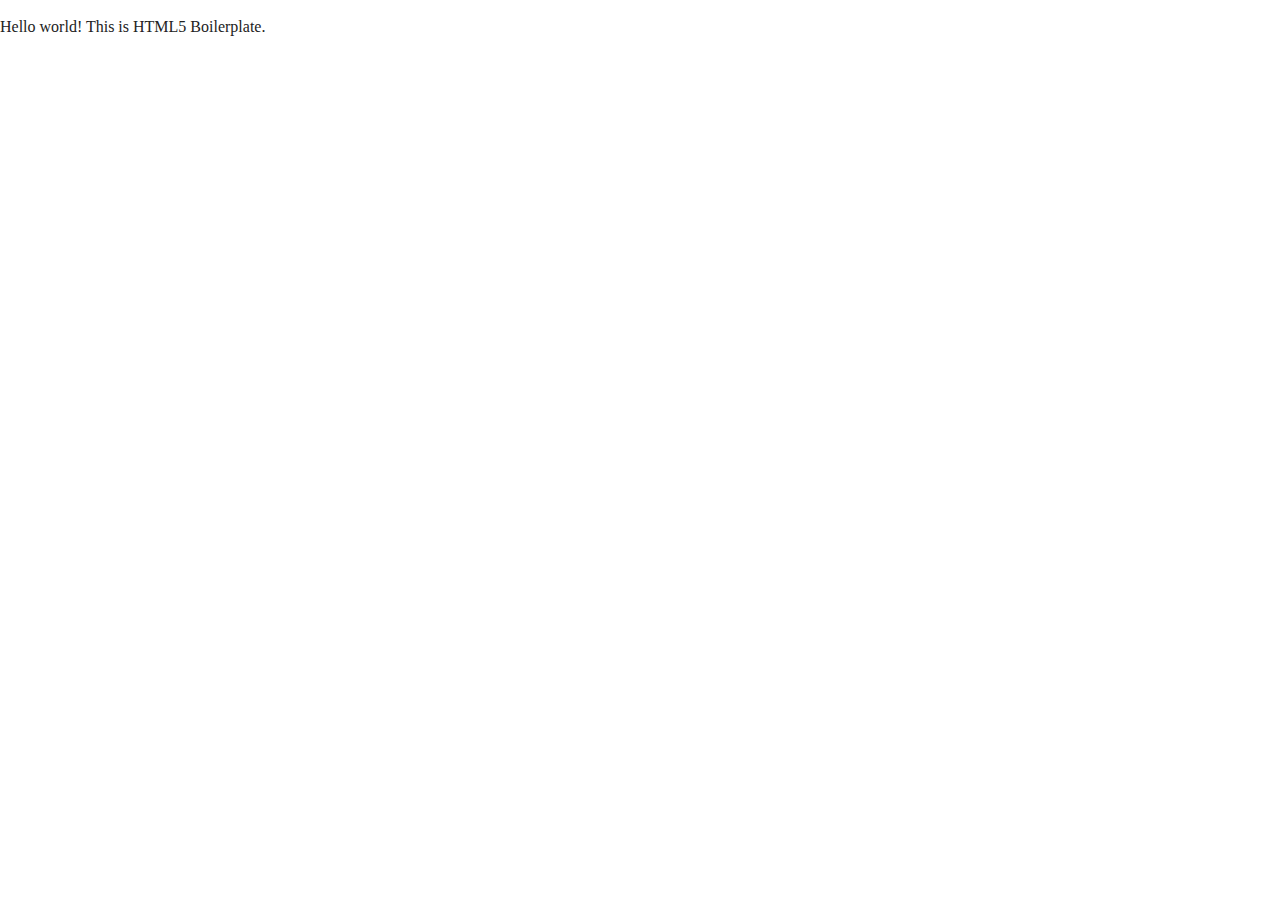
==== index.html @ 07053366 "added html/Two Folders" ====
<!doctype html>
<html class="no-js" lang="">

<head>
  <meta charset="utf-8">
  <title></title>
  <meta name="description" content="">
  <meta name="viewport" content="width=device-width, initial-scale=1">

  <meta property="og:title" content="">
  <meta property="og:type" content="">
  <meta property="og:url" content="">
  <meta property="og:image" content="">

  <link rel="manifest" href="site.webmanifest">
  <link rel="apple-touch-icon" href="icon.png">
  <!-- Place favicon.ico in the root directory -->

  <link rel="stylesheet" href="css/normalize.css">
  <link rel="stylesheet" href="css/main.css">

  <meta name="theme-color" content="#fafafa">
</head>

<body>

  <!-- Add your site or application content here -->
  <p>Hello world! This is HTML5 Boilerplate.</p>
  <script src="js/vendor/modernizr-3.11.2.min.js"></script>
  <script src="js/plugins.js"></script>
  <script src="js/main.js"></script>

  <!-- Google Analytics: change UA-XXXXX-Y to be your site's ID. -->
  <script>
    window.ga = function () { ga.q.push(arguments) }; ga.q = []; ga.l = +new Date;
    ga('create', 'UA-XXXXX-Y', 'auto'); ga('set', 'anonymizeIp', true); ga('set', 'transport', 'beacon'); ga('send', 'pageview')
  </script>
  <script src="https://www.google-analytics.com/analytics.js" async></script>
</body>

</html>
---- css/main.css ----
/*! HTML5 Boilerplate v8.0.0 | MIT License | https://html5boilerplate.com/ */

/* main.css 2.1.0 | MIT License | https://github.com/h5bp/main.css#readme */
/*
 * What follows is the result of much research on cross-browser styling.
 * Credit left inline and big thanks to Nicolas Gallagher, Jonathan Neal,
 * Kroc Camen, and the H5BP dev community and team.
 */

/* ==========================================================================
   Base styles: opinionated defaults
   ========================================================================== */

html {
  color: #222;
  font-size: 1em;
  line-height: 1.4;
}

/*
 * Remove text-shadow in selection highlight:
 * https://twitter.com/miketaylr/status/12228805301
 *
 * Vendor-prefixed and regular ::selection selectors cannot be combined:
 * https://stackoverflow.com/a/16982510/7133471
 *
 * Customize the background color to match your design.
 */

::-moz-selection {
  background: #b3d4fc;
  text-shadow: none;
}

::selection {
  background: #b3d4fc;
  text-shadow: none;
}

/*
 * A better looking default horizontal rule
 */

hr {
  display: block;
  height: 1px;
  border: 0;
  border-top: 1px solid #ccc;
  margin: 1em 0;
  padding: 0;
}

/*
 * Remove the gap between audio, canvas, iframes,
 * images, videos and the bottom of their containers:
 * https://github.com/h5bp/html5-boilerplate/issues/440
 */

audio,
canvas,
iframe,
img,
svg,
video {
  vertical-align: middle;
}

/*
 * Remove default fieldset styles.
 */

fieldset {
  border: 0;
  margin: 0;
  padding: 0;
}

/*
 * Allow only vertical resizing of textareas.
 */

textarea {
  resize: vertical;
}

/* ==========================================================================
   Author's custom styles
   ========================================================================== */

/* ==========================================================================
   Helper classes
   ========================================================================== */

/*
 * Hide visually and from screen readers
 */

.hidden,
[hidden] {
  display: none !important;
}

/*
 * Hide only visually, but have it available for screen readers:
 * https://snook.ca/archives/html_and_css/hiding-content-for-accessibility
 *
 * 1. For long content, line feeds are not interpreted as spaces and small width
 *    causes content to wrap 1 word per line:
 *    https://medium.com/@jessebeach/beware-smushed-off-screen-accessible-text-5952a4c2cbfe
 */

.sr-only {
  border: 0;
  clip: rect(0, 0, 0, 0);
  height: 1px;
  margin: -1px;
  overflow: hidden;
  padding: 0;
  position: absolute;
  white-space: nowrap;
  width: 1px;
  /* 1 */
}

/*
 * Extends the .sr-only class to allow the element
 * to be focusable when navigated to via the keyboard:
 * https://www.drupal.org/node/897638
 */

.sr-only.focusable:active,
.sr-only.focusable:focus {
  clip: auto;
  height: auto;
  margin: 0;
  overflow: visible;
  position: static;
  white-space: inherit;
  width: auto;
}

/*
 * Hide visually and from screen readers, but maintain layout
 */

.invisible {
  visibility: hidden;
}

/*
 * Clearfix: contain floats
 *
 * For modern browsers
 * 1. The space content is one way to avoid an Opera bug when the
 *    `contenteditable` attribute is included anywhere else in the document.
 *    Otherwise it causes space to appear at the top and bottom of elements
 *    that receive the `clearfix` class.
 * 2. The use of `table` rather than `block` is only necessary if using
 *    `:before` to contain the top-margins of child elements.
 */

.clearfix::before,
.clearfix::after {
  content: " ";
  display: table;
}

.clearfix::after {
  clear: both;
}

/* ==========================================================================
   EXAMPLE Media Queries for Responsive Design.
   These examples override the primary ('mobile first') styles.
   Modify as content requires.
   ========================================================================== */

@media only screen and (min-width: 35em) {
  /* Style adjustments for viewports that meet the condition */
}

@media print,
  (-webkit-min-device-pixel-ratio: 1.25),
  (min-resolution: 1.25dppx),
  (min-resolution: 120dpi) {
  /* Style adjustments for high resolution devices */
}

/* ==========================================================================
   Print styles.
   Inlined to avoid the additional HTTP request:
   https://www.phpied.com/delay-loading-your-print-css/
   ========================================================================== */

@media print {
  *,
  *::before,
  *::after {
    background: #fff !important;
    color: #000 !important;
    /* Black prints faster */
    box-shadow: none !important;
    text-shadow: none !important;
  }

  a,
  a:visited {
    text-decoration: underline;
  }

  a[href]::after {
    content: " (" attr(href) ")";
  }

  abbr[title]::after {
    content: " (" attr(title) ")";
  }

  /*
   * Don't show links that are fragment identifiers,
   * or use the `javascript:` pseudo protocol
   */
  a[href^="#"]::after,
  a[href^="javascript:"]::after {
    content: "";
  }

  pre {
    white-space: pre-wrap !important;
  }

  pre,
  blockquote {
    border: 1px solid #999;
    page-break-inside: avoid;
  }

  /*
   * Printing Tables:
   * https://web.archive.org/web/20180815150934/http://css-discuss.incutio.com/wiki/Printing_Tables
   */
  thead {
    display: table-header-group;
  }

  tr,
  img {
    page-break-inside: avoid;
  }

  p,
  h2,
  h3 {
    orphans: 3;
    widows: 3;
  }

  h2,
  h3 {
    page-break-after: avoid;
  }
}
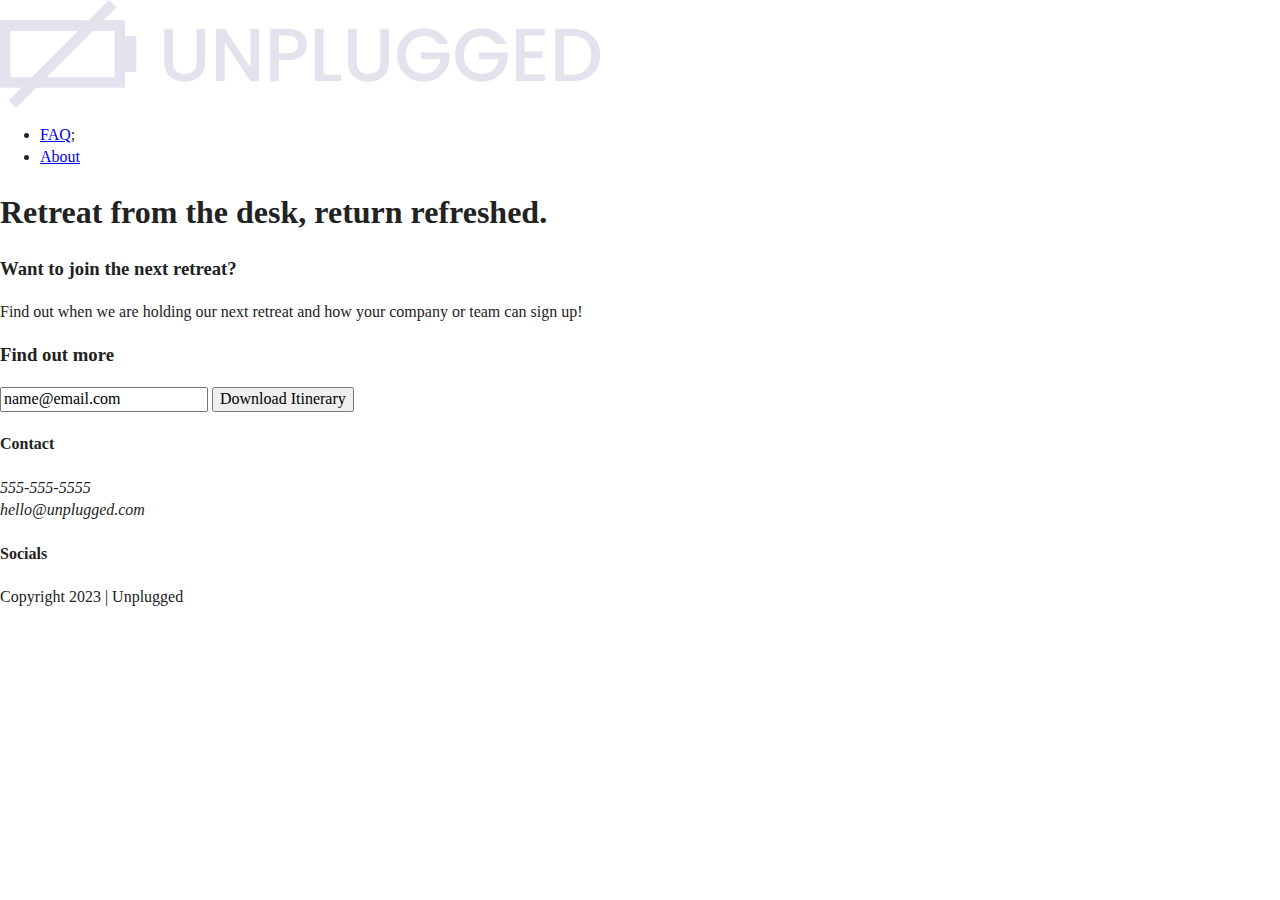
==== commit 93f43375: "Main/Footer" ====
--- a/index.html
+++ b/index.html
@@ -3,7 +3,7 @@
 
 <head>
   <meta charset="utf-8">
-  <title></title>
+  <title>Unplugged Retreat</title>
   <meta name="description" content="">
   <meta name="viewport" content="width=device-width, initial-scale=1">
 
@@ -25,7 +25,75 @@
 <body>
 
   <!-- Add your site or application content here -->
-  <p>Hello world! This is HTML5 Boilerplate.</p>
+  <header>
+    <div class="content-wrapper">
+      <a href="#"><img src="img/unpluggedlogo.png" alt="unplugged logo"></a>
+      <div class="header-divider"></div>
+      <nav>
+        <ul>
+          <li><a href="faq/index.html" rel="noopener">FAQ</a>;</li>
+          <li><a href="about/index.html" rel="noopener">About</a></li>
+        </ul>
+      </nav>
+    </div>
+  </header>
+
+  <main>
+
+    <section class="hero-area">
+      <div class="content-wrapper">
+        <h1>Retreat from the desk, return refreshed.</h1>
+      </div>
+    </section>
+
+    <aside>
+      <div class="content-wrapper">
+        <div class="form-description">
+          <h3>Want to join the next retreat?</h3>
+          <p>
+            Find out when we are holding our next retreat and how your company or team can sign up!
+          </p>
+        </div>
+        <div class="form">
+          <h3>Find out more</h3>
+          <input type="text" name="name" value="name@email.com">
+          <input type="button" value="Download Itinerary">
+        </div>
+      </div>
+      <!-- aside content wrapper ends -->
+    </aside>
+
+  </main> <!-- main wrapper -->
+  <footer>
+    <div class="content-wrapper">
+      <div class="footer-contact">
+        <div class="contact">
+          <h4>Contact</h4>
+          <address>
+            <p>
+              555-555-5555<br>
+              hello@unplugged.com
+            </p>
+          </address>
+        </div>
+        <div class="social">
+          <h4>Socials</h4>
+          <div class="social-icons">
+            <p><a href="https://www.facebook.com/yoursite" target="_blank" rel="noopener"></a></p>
+            <p><a href="https://www.twitter.com/yoursite" target="_blank" rel="noopener"></a></p>
+            <p><a href="https://www.instagram.com/yoursite" target="_blank" rel="noopener"></a></p>
+            <!-- other social links here -->
+          </div>
+        </div>
+      </div>
+      <!-- footer content ends -->
+    </div>
+    <!--footer content-wrapper ends-->
+    <div class="copyright">
+      <p>Copyright 2023 | Unplugged</p>
+    </div> 
+  </footer>
+
   <script src="js/vendor/modernizr-3.11.2.min.js"></script>
   <script src="js/plugins.js"></script>
   <script src="js/main.js"></script>
@@ -38,4 +106,4 @@
   <script src="https://www.google-analytics.com/analytics.js" async></script>
 </body>
 
-</html>
+</html>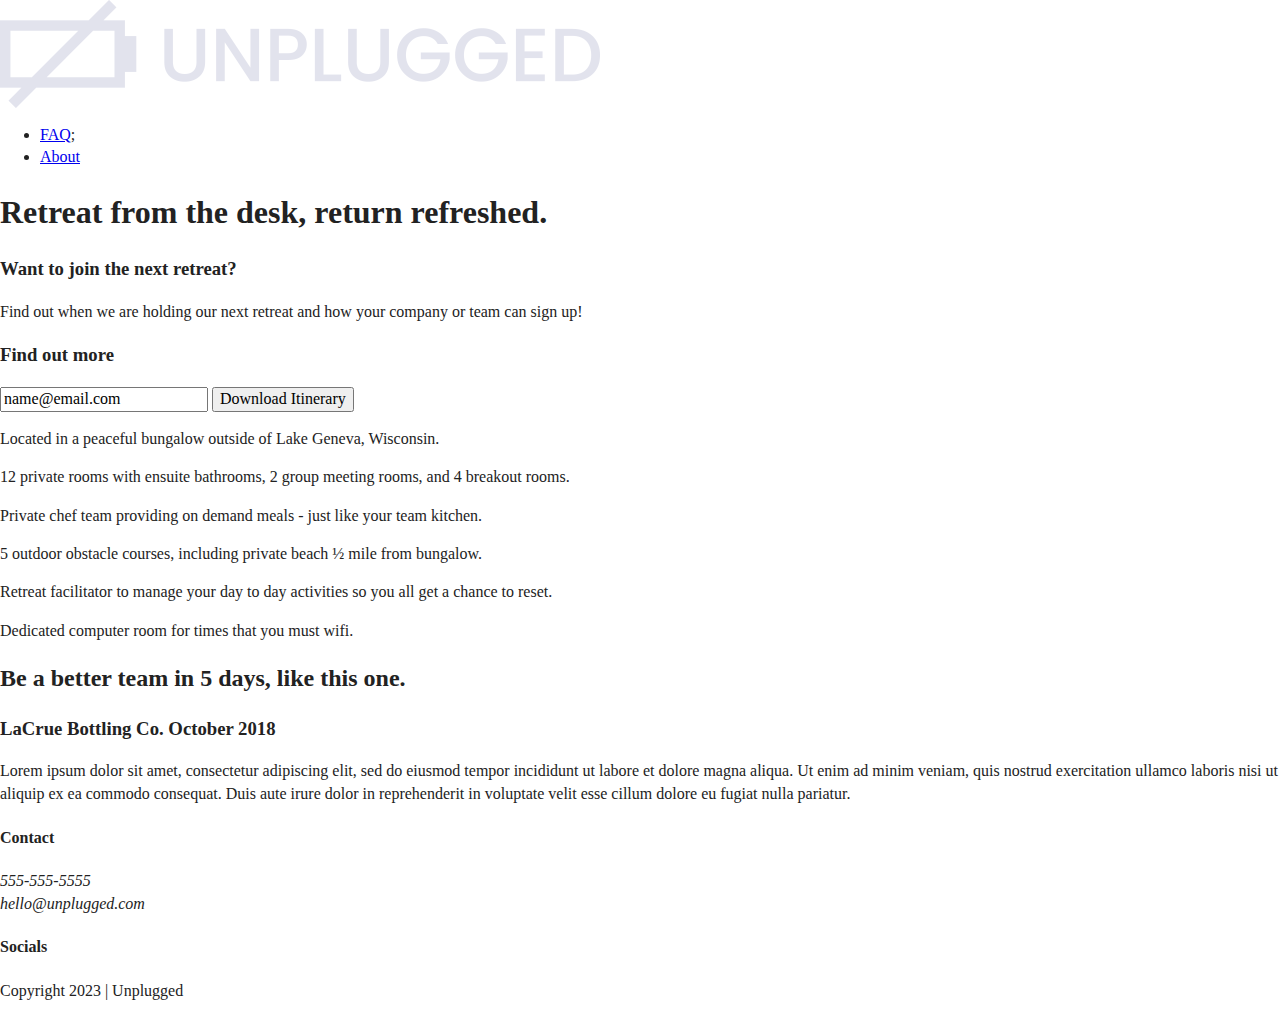
==== commit 29fef67f: "asides/articles" ====
--- a/index.html
+++ b/index.html
@@ -61,6 +61,51 @@
         </div>
       </div>
       <!-- aside content wrapper ends -->
+      <section class="features">
+        <div class="content-wrapper">
+          <article>
+            <p class="features-items"></p>
+            <p class="features-item-description">Located in a peaceful bungalow outside of Lake Geneva, Wisconsin.</p>
+          </article>
+          <article>
+            <p class="features-items"></p>
+            <p class="features-item-description">12 private rooms with ensuite bathrooms, 2 group meeting rooms, and 4
+              breakout rooms.</p>
+          </article>
+          <article>
+            <p class="features-items"></p>
+            <p class="features-item-description">Private chef team providing on demand meals - just like your team
+              kitchen.</p>
+          </article>
+          <article>
+            <p class="features-items"></p>
+            <p class="features-item-description">5 outdoor obstacle courses, including private beach ½ mile from
+              bungalow.</p>
+          </article>
+          <article>
+            <p class="features-items"></p>
+            <p class="features-item-description">Retreat facilitator to manage your day to day activities so you all get
+              a chance to reset.</p>
+          </article>
+          <article>
+            <p class="features-items"></p>
+            <p class="features-item-description">Dedicated computer room for times that you must wifi.</p>
+          </article>
+          <!-- Add your Features content here -->
+          <section class="reviews">
+            <div class="content-wrapper">
+              <h2>Be a better team in 5 days, like this one.</h2>
+              <h3>LaCrue Bottling Co.
+                October 2018
+                </h3>
+              <p>Lorem ipsum dolor sit amet, consectetur adipiscing elit, sed do eiusmod tempor incididunt ut labore et
+                dolore magna aliqua. Ut enim ad minim veniam, quis nostrud exercitation ullamco laboris nisi ut aliquip
+                ex ea commodo consequat. Duis aute irure dolor in reprehenderit in voluptate velit esse cillum dolore eu
+                fugiat nulla pariatur. </p>
+            </div>
+          </section>
+        </div>
+      </section>
     </aside>
 
   </main> <!-- main wrapper -->
@@ -91,7 +136,7 @@
     <!--footer content-wrapper ends-->
     <div class="copyright">
       <p>Copyright 2023 | Unplugged</p>
-    </div> 
+    </div>
   </footer>
 
   <script src="js/vendor/modernizr-3.11.2.min.js"></script>
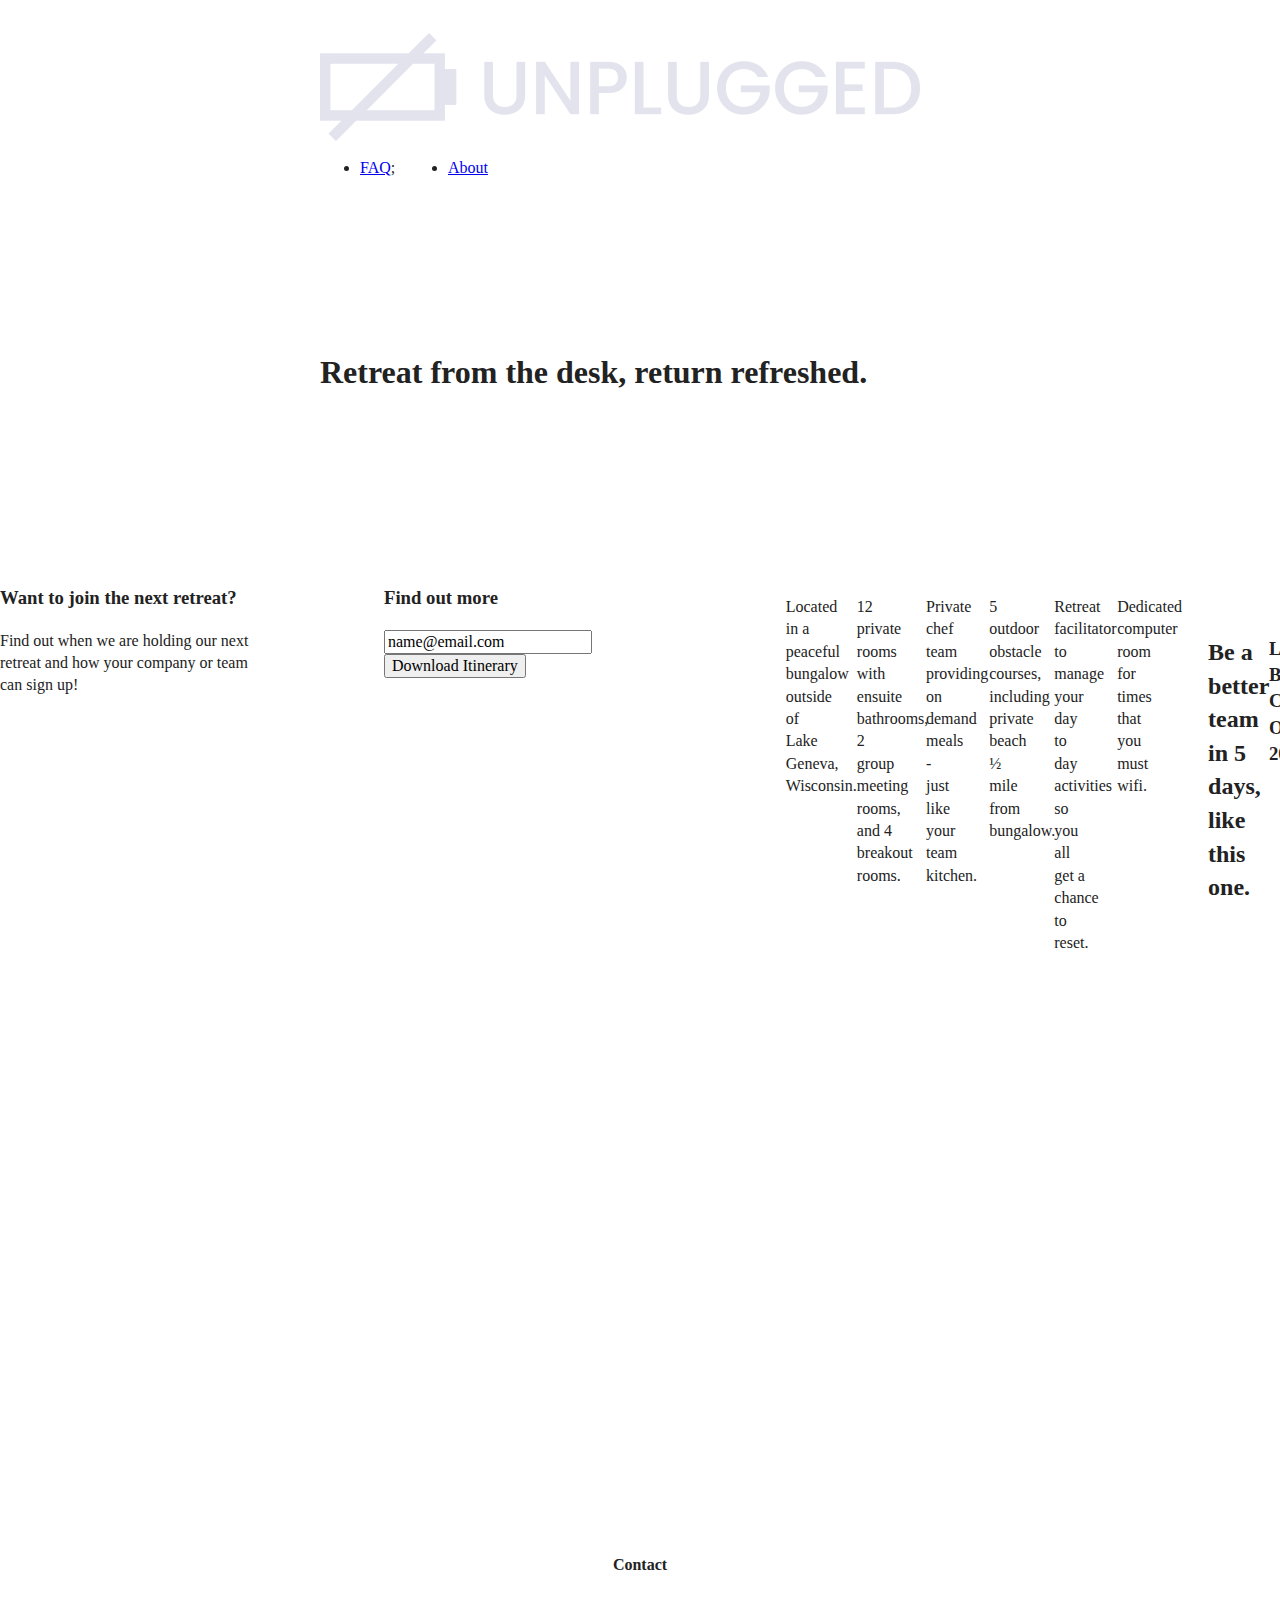
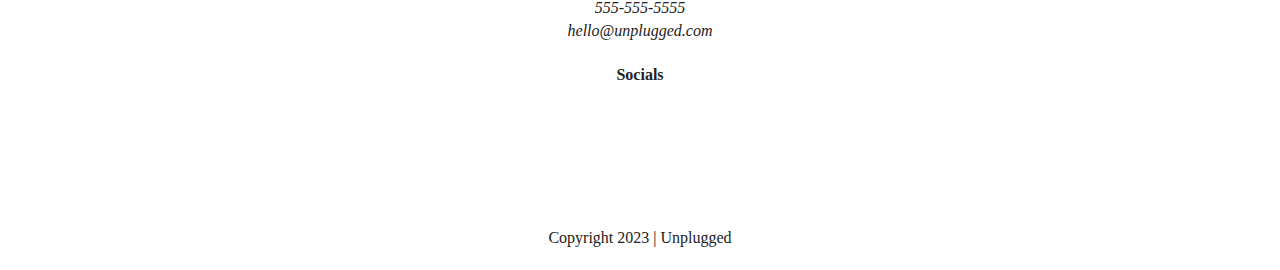
==== commit 8ea47042: "Media Tablet" ====
--- a/index.html
+++ b/index.html
@@ -31,8 +31,8 @@
       <div class="header-divider"></div>
       <nav>
         <ul>
-          <li><a href="faq/index.html" rel="noopener">FAQ</a>;</li>
-          <li><a href="about/index.html" rel="noopener">About</a></li>
+          <li><a href="faq/index.html">FAQ</a>;</li>
+          <li><a href="about/index.html">About</a></li>
         </ul>
       </nav>
     </div>
@@ -97,7 +97,7 @@
               <h2>Be a better team in 5 days, like this one.</h2>
               <h3>LaCrue Bottling Co.
                 October 2018
-                </h3>
+              </h3>
               <p>Lorem ipsum dolor sit amet, consectetur adipiscing elit, sed do eiusmod tempor incididunt ut labore et
                 dolore magna aliqua. Ut enim ad minim veniam, quis nostrud exercitation ullamco laboris nisi ut aliquip
                 ex ea commodo consequat. Duis aute irure dolor in reprehenderit in voluptate velit esse cillum dolore eu
@@ -124,9 +124,15 @@
         <div class="social">
           <h4>Socials</h4>
           <div class="social-icons">
-            <p><a href="https://www.facebook.com/yoursite" target="_blank" rel="noopener"></a></p>
-            <p><a href="https://www.twitter.com/yoursite" target="_blank" rel="noopener"></a></p>
-            <p><a href="https://www.instagram.com/yoursite" target="_blank" rel="noopener"></a></p>
+            <p>
+              <a href="https://www.facebook.com/yoursite" target="_blank" rel="noopener"></a>
+            </p>
+            <p>
+              <a href="https://www.twitter.com/yoursite" target="_blank" rel="noopener"></a>
+            </p>
+            <p>
+              <a href="https://www.instagram.com/yoursite" target="_blank" rel="noopener"></a>
+            </p>
             <!-- other social links here -->
           </div>
         </div>
--- a/css/main.css
+++ b/css/main.css
@@ -84,8 +84,221 @@
 }
 
 /* ==========================================================================
+   Browser Upgrade Prompt
+   ========================================================================== */
+
+.browserupgrade {
+  margin: 0.2em 0;
+  background: #ccc;
+  color: #000;
+  padding: 0.2em 0;
+}
+
+/* ==========================================================================
    Author's custom styles
    ========================================================================== */
+
+/* added Width*/
+
+.content-wrapper {
+  width: 60%;
+  margin: 50px 0;
+}
+
+/* -------------------- Base Header - Footer Styles -------------------- */
+
+
+header {
+  display: flex;
+  justify-content: center;
+  padding: 15px 0;
+  /* added padding*/
+}
+
+header .content-wrapper {
+  display: flex;
+  justify-content: center;
+  align-items: center;
+  flex-flow: row wrap;
+  margin: 0;
+}
+
+/* added header-divider w/width height margin*/
+
+.header-divider {
+  width: 100%;
+  height: 1px;
+  margin: 10px 0 20px 0;
+}
+
+/* added header nav and Width*/
+
+header nav {
+  width: 60%;
+}
+
+header nav ul {
+  /* added Width*/
+  width: 100%;
+  display: flex;
+  justify-content: space-around;
+}
+
+footer {
+  display: flex;
+  flex-direction: column;
+  align-items: center;
+  text-align: center;
+}
+
+/* added footer p w/margin */
+
+footer p {
+  margin: 0;
+}
+
+/* added footer .content-wrapper w/width and margin*/
+
+footer .content-wrapper {
+  width: 55%;
+  margin: 50px 0;
+}
+
+/* added footer .contact with margin-bottom*/
+
+footer .contact {
+  margin-bottom: 50px;
+}
+
+footer .social-icons {
+  display: flex;
+  justify-content: space-around;
+  align-items: center;
+}
+
+footer .social-icons p {
+  display: flex;
+  justify-content: center;
+  align-items: center;
+}
+
+/* added footer .copyright and margin*/
+
+footer .copyright {
+  margin: 20px 0;
+}
+
+/* ---------------------Mobile Styles - Homepage --------------------*/
+
+/*-- Hero Area --*/
+
+.hero-area {
+  display: flex;
+  justify-content: center;
+}
+
+/* --Aside --*/
+
+aside {
+  display: flex;
+  justify-content: center;
+}
+
+/* -- Features --*/
+
+.features {
+  display: flex;
+  justify-content: center;
+}
+
+/* added .features h2 margin-bottom*/
+
+.features h2 {
+  margin-bottom: 60px;
+}
+
+/* added .features article w/ width*/
+
+.features article {
+  width: 63%;
+  margin: 30px 0;
+}
+
+.features .features-tiems {
+  display: flex;
+  justify-content: center;
+  align-items: flex-start;
+  flex-flow: row wrap;
+}
+
+/* added features p w/ margin*/
+
+.features p {
+  margin: 0;
+}
+
+/* -- Reviews --*/
+
+.reviews {
+  display: flex;
+  justify-content: center;
+}
+
+/* added .reviews h2/h3 w/ margin-bottom, width and margin*/
+
+.reviews h2 {
+  margin-bottom: 40px;
+}
+
+.reviews h3 {
+  width: 55%;
+  margin: 20px 0;
+}
+
+/** -------------------------- About -------------------------- **/
+
+.mission {
+  display: flex;
+  justify-content: center;
+}
+
+.contact-section {
+  display: flex;
+  justify-content: center;
+}
+
+/* added contact-content p w/ margin*/
+
+.contact-content p {
+  margin: 0;
+}
+
+/** -------------------------- FAQ -------------------------- **/
+
+.faq {
+  display: flex;
+  justify-content: center;
+}
+
+.faq .content-wrapper {
+  display: flex;
+  justify-content: center;
+  align-items: center;
+  flex-flow: row wrap;
+  margin: 50px 0 0 0;
+}
+
+/* added .faq h2 and .faq-content w/ margin-bottom on both*/
+
+.faq h2 {
+  margin-bottom: 40px;
+}
+
+.faq-content {
+  margin-bottom: 50px;
+}
+
+
 
 /* ==========================================================================
    Helper classes
@@ -175,30 +388,159 @@
    Modify as content requires.
    ========================================================================== */
 
-@media only screen and (min-width: 35em) {
-  /* Style adjustments for viewports that meet the condition */
+@media only screen and (min-width:768px) {
+  /*Tablet styles here*/
+
+  /* General styles */
+  .content-wrapper {
+    max-width: 640px;
+    margin: 100px 0;
+  }
+
+  /* Header */
+  header {
+    padding: 33px 0;
+  }
+
+  header .content-wrapper {
+    width: 100%;
+    justify-content: space-between;
+  }
+
+  header nav {
+    width: 20%;
+  }
+
+  header nav ul {
+    justify-content: space-between;
+  }
+
+  .header-divider {
+    display: none;
+  }
+
+  /* Hero Area */
+
+  /* Aside */
+  aside .content-wrapper {
+    margin: 50px 0;
+    display: flex;
+    justify-content: space-between;
+    align-content: flex-start;
+  }
+
+  aside .content-wrapper .form-description,
+  aside .content-wrapper .form {
+    width: 40%;
+    margin: 0;
+  }
+
+  /* Features */
+  .features article {
+    display: flex;
+    align-items: center;
+    flex-flow: column wrap;
+    flex-basis: 50%;
+  }
+
+  .features .features-item-description {
+    width: 50%;
+  }
+
+  /* Reviews */
+  .reviews article {
+    display: flex;
+    justify-content: space-between;
+  }
+
+  .reviews article div {
+    width: 49%;
+  }
+
+  /* Footer */
+  footer .content-wrapper {
+    width: 65%;
+    margin: 100px 0;
+  }
+
+  .footer-content {
+    display: flex;
+    justify-content: space-between;
+    align-items: center;
+  }
+
+  footer .contact {
+    margin-bottom: 0;
+  }
+
+  footer .copyright {
+    width: 100%;
+  }
+
+  /* ==========================================================================
+       About Page
+       ========================================================================== */
+
+  .mission-content {
+    display: flex;
+    justify-content: space-between;
+    align-items: center;
+    padding-top: 20px
+  }
+
+  .mission-content p {
+    width: 45%;
+  }
+
+  .contact-section .content-wrapper h2 {
+    width: 80%;
+  }
+
+  .contact-content {
+    display: flex;
+    justify-content: space-between;
+    align-items: flex-start;
+  }
+
+  /* ==========================================================================
+       FAQ Page
+       ========================================================================== */
+
+  .faq .content-wrapper {
+    justify-content: space-between;
+  }
+
+  .faq-content {
+    flex-basis: 45%;
+  }
+
+  .faq h2 {
+    width: 100%;
+  }
 }
 
 @media print,
-  (-webkit-min-device-pixel-ratio: 1.25),
-  (min-resolution: 1.25dppx),
-  (min-resolution: 120dpi) {
+(-webkit-min-device-pixel-ratio: 1.25),
+(min-resolution: 1.25dppx),
+(min-resolution: 120dpi) {
   /* Style adjustments for high resolution devices */
 }
 
 /* ==========================================================================
-   Print styles.
-   Inlined to avoid the additional HTTP request:
-   https://www.phpied.com/delay-loading-your-print-css/
-   ========================================================================== */
+     Print styles.
+     Inlined to avoid the additional HTTP request:
+     https://www.phpied.com/delay-loading-your-print-css/
+     ========================================================================== */
 
 @media print {
+
   *,
-  *::before,
-  *::after {
-    background: #fff !important;
+  *:before,
+  *:after {
+    background: transparent !important;
     color: #000 !important;
     /* Black prints faster */
+    -webkit-box-shadow: none !important;
     box-shadow: none !important;
     text-shadow: none !important;
   }
@@ -208,20 +550,20 @@
     text-decoration: underline;
   }
 
-  a[href]::after {
+  a[href]:after {
     content: " (" attr(href) ")";
   }
 
-  abbr[title]::after {
+  abbr[title]:after {
     content: " (" attr(title) ")";
   }
 
   /*
-   * Don't show links that are fragment identifiers,
-   * or use the `javascript:` pseudo protocol
-   */
-  a[href^="#"]::after,
-  a[href^="javascript:"]::after {
+       * Don't show links that are fragment identifiers,
+       * or use the `javascript:` pseudo protocol
+       */
+  a[href^="#"]:after,
+  a[href^="javascript:"]:after {
     content: "";
   }
 
@@ -236,9 +578,9 @@
   }
 
   /*
-   * Printing Tables:
-   * https://web.archive.org/web/20180815150934/http://css-discuss.incutio.com/wiki/Printing_Tables
-   */
+       * Printing Tables:
+       * http://css-discuss.incutio.com/wiki/Printing_Tables
+       */
   thead {
     display: table-header-group;
   }
@@ -259,5 +601,4 @@
   h3 {
     page-break-after: avoid;
   }
-}
-
+}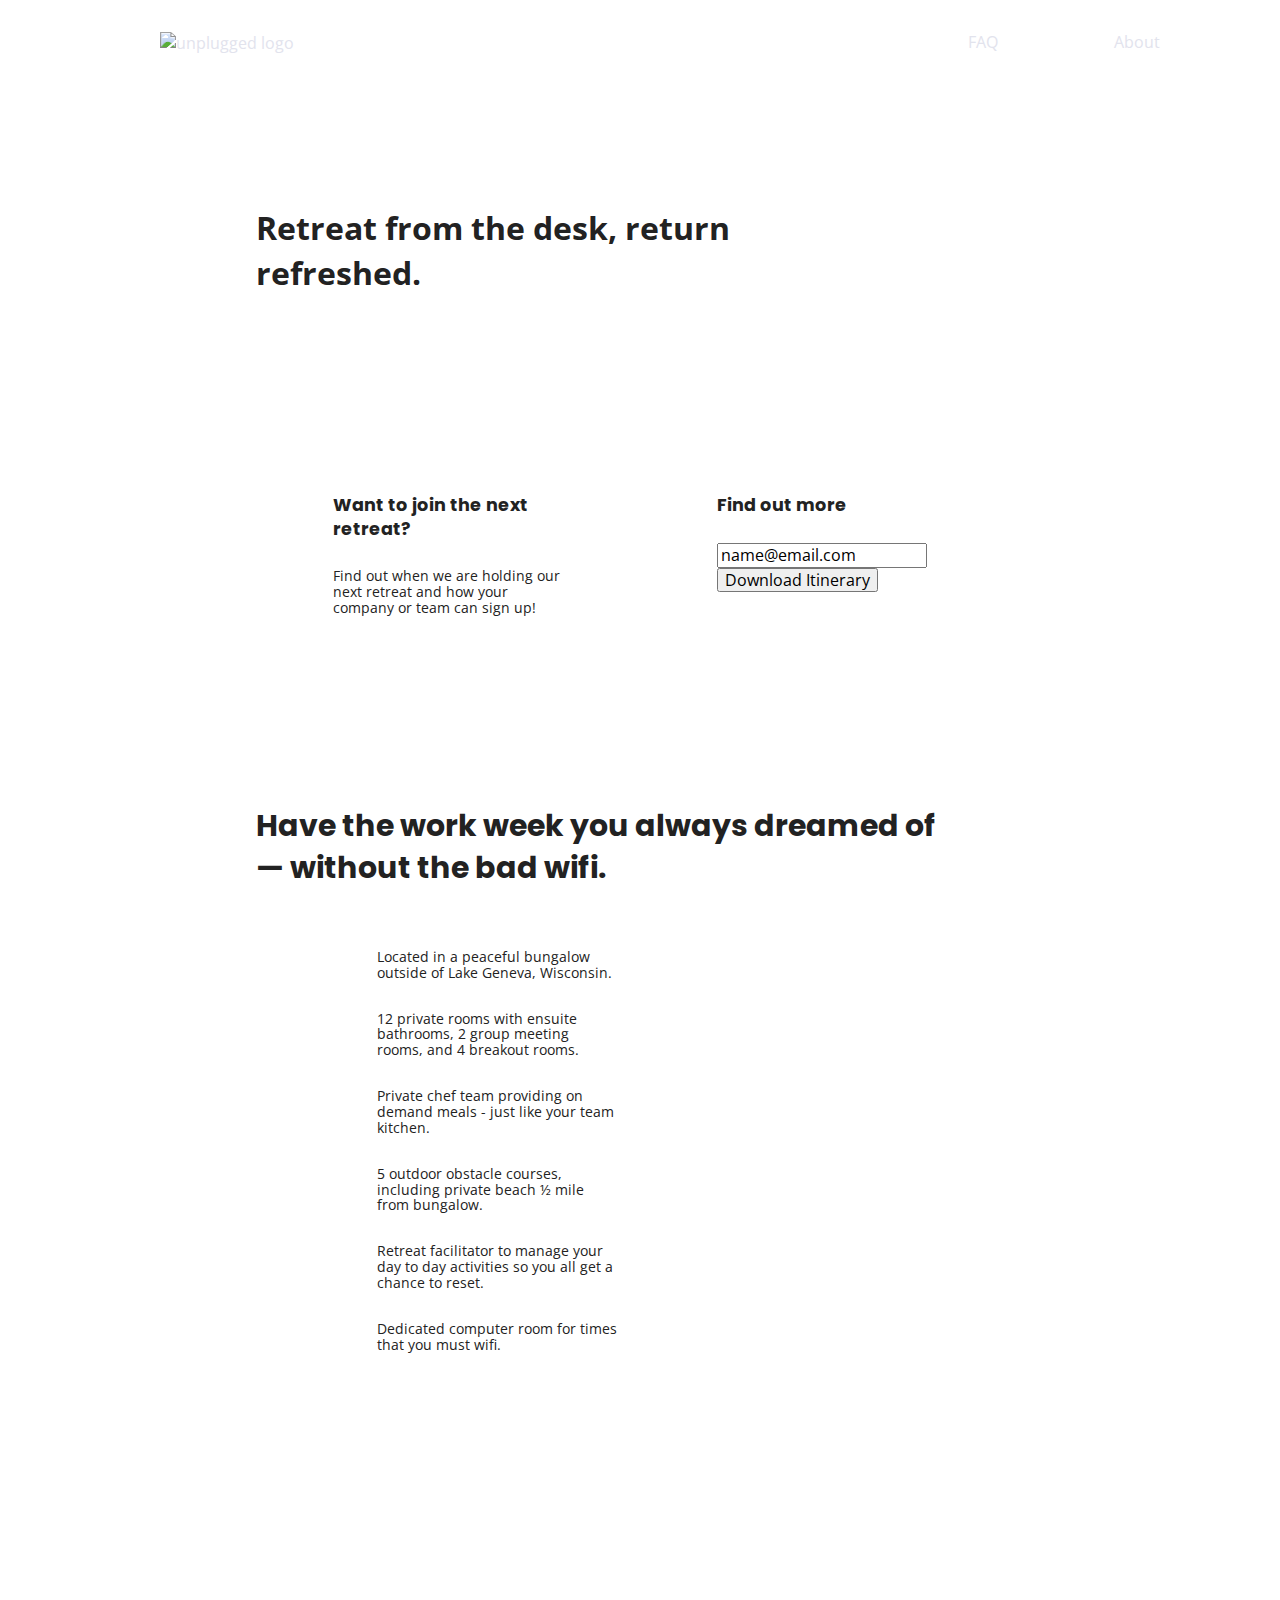
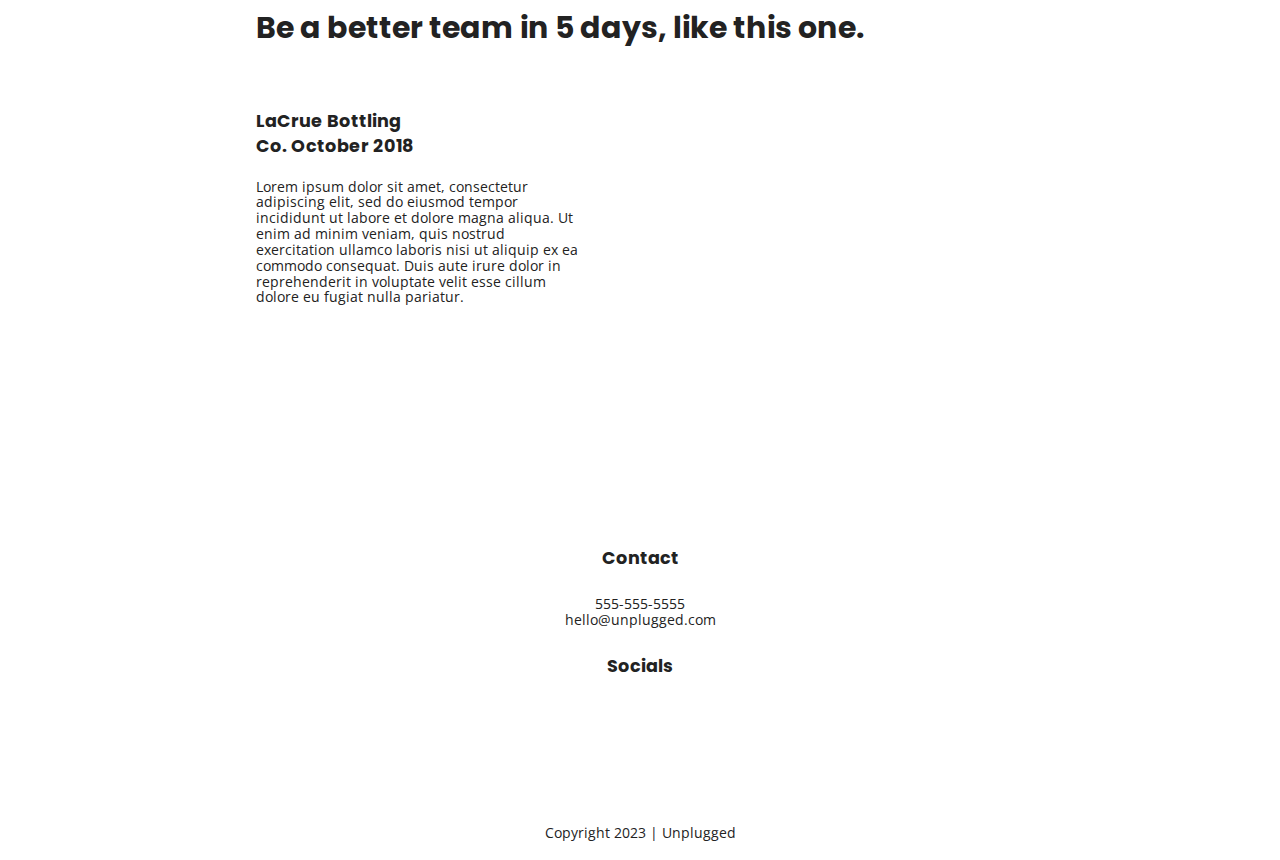
==== commit e34d72a6: "Text Styles" ====
--- a/index.html
+++ b/index.html
@@ -1,16 +1,12 @@
 <!doctype html>
-<html class="no-js" lang="">
+<html class="no-js" lang="en">
 
 <head>
   <meta charset="utf-8">
+  <meta http-equiv="x-ua-compatible" content="ie=edge">
   <title>Unplugged Retreat</title>
   <meta name="description" content="">
-  <meta name="viewport" content="width=device-width, initial-scale=1">
-
-  <meta property="og:title" content="">
-  <meta property="og:type" content="">
-  <meta property="og:url" content="">
-  <meta property="og:image" content="">
+  <meta name="viewport" content="width=device-width, initial-scale=1, shrink-to-fit=no">
 
   <link rel="manifest" href="site.webmanifest">
   <link rel="apple-touch-icon" href="icon.png">
@@ -18,8 +14,8 @@
 
   <link rel="stylesheet" href="css/normalize.css">
   <link rel="stylesheet" href="css/main.css">
-
-  <meta name="theme-color" content="#fafafa">
+  <!-- Google Fonts -->
+  <link href="https://fonts.googleapis.com/css?family=Open+Sans:400,700|Poppins:500,700" rel="stylesheet">
 </head>
 
 <body>
@@ -27,11 +23,13 @@
   <!-- Add your site or application content here -->
   <header>
     <div class="content-wrapper">
-      <a href="#"><img src="img/unpluggedlogo.png" alt="unplugged logo"></a>
+      <a href="#">
+        <img src="" alt="unplugged logo">
+      </a>
       <div class="header-divider"></div>
       <nav>
         <ul>
-          <li><a href="faq/index.html">FAQ</a>;</li>
+          <li><a href="faq/index.html">FAQ</a></li>
           <li><a href="about/index.html">About</a></li>
         </ul>
       </nav>
@@ -61,54 +59,76 @@
         </div>
       </div>
       <!-- aside content wrapper ends -->
-      <section class="features">
-        <div class="content-wrapper">
+    </aside>
+
+    <section class="features">
+      <div class="content-wrapper">
+        <h2>Have the work week you always dreamed of — without the bad wifi.</h2>
+        <div class="features-items">
           <article>
-            <p class="features-items"></p>
-            <p class="features-item-description">Located in a peaceful bungalow outside of Lake Geneva, Wisconsin.</p>
+            <p class="fontawesome-icon">
+            </p>
+            <p class="features-item-description">
+              Located in a peaceful bungalow outside of Lake Geneva, Wisconsin.
+            </p>
           </article>
           <article>
-            <p class="features-items"></p>
-            <p class="features-item-description">12 private rooms with ensuite bathrooms, 2 group meeting rooms, and 4
-              breakout rooms.</p>
+            <p class="fontawesome-icon">
+            </p>
+            <p class="features-item-description">
+              12 private rooms with ensuite bathrooms, 2 group meeting rooms, and 4 breakout rooms.
+            </p>
           </article>
           <article>
-            <p class="features-items"></p>
-            <p class="features-item-description">Private chef team providing on demand meals - just like your team
-              kitchen.</p>
+            <p class="fontawesome-icon">
+            </p>
+            <p class="features-item-description">
+              Private chef team providing on demand meals - just like your team kitchen.
+            </p>
           </article>
           <article>
-            <p class="features-items"></p>
-            <p class="features-item-description">5 outdoor obstacle courses, including private beach ½ mile from
-              bungalow.</p>
+            <p class="fontawesome-icon">
+            </p>
+            <p class="features-item-description">
+              5 outdoor obstacle courses, including private beach ½ mile from bungalow.
+            </p>
           </article>
           <article>
-            <p class="features-items"></p>
-            <p class="features-item-description">Retreat facilitator to manage your day to day activities so you all get
-              a chance to reset.</p>
+            <p class="fontawesome-icon">
+            </p>
+            <p class="features-item-description">
+              Retreat facilitator to manage your day to day activities so you all get a chance to reset.
+            </p>
           </article>
           <article>
-            <p class="features-items"></p>
-            <p class="features-item-description">Dedicated computer room for times that you must wifi.</p>
+            <p class="fontawesome-icon">
+            </p>
+            <p class="features-item-description">
+              Dedicated computer room for times that you must wifi.
+            </p>
           </article>
-          <!-- Add your Features content here -->
-          <section class="reviews">
-            <div class="content-wrapper">
-              <h2>Be a better team in 5 days, like this one.</h2>
-              <h3>LaCrue Bottling Co.
-                October 2018
-              </h3>
-              <p>Lorem ipsum dolor sit amet, consectetur adipiscing elit, sed do eiusmod tempor incididunt ut labore et
-                dolore magna aliqua. Ut enim ad minim veniam, quis nostrud exercitation ullamco laboris nisi ut aliquip
-                ex ea commodo consequat. Duis aute irure dolor in reprehenderit in voluptate velit esse cillum dolore eu
-                fugiat nulla pariatur. </p>
-            </div>
-          </section>
         </div>
-      </section>
-    </aside>
+      </div>
+    </section>
 
-  </main> <!-- main wrapper -->
+    <section class="reviews">
+      <div class="content-wrapper">
+        <h2>Be a better team in 5 days, like this one.</h2>
+        <article>
+          <div>
+            <h3>LaCrue Bottling Co. October 2018</h3>
+            <p>
+              Lorem ipsum dolor sit amet, consectetur adipiscing elit, sed do eiusmod tempor incididunt ut labore et
+              dolore magna aliqua. Ut enim ad minim veniam, quis nostrud exercitation ullamco laboris nisi ut aliquip ex
+              ea commodo consequat. Duis aute irure dolor
+              in reprehenderit in voluptate velit esse cillum dolore eu fugiat nulla pariatur.
+            </p>
+          </div>
+        </article>
+      </div>
+    </section>
+  </main>
+  <!-- main wrapper -->
   <footer>
     <div class="content-wrapper">
       <div class="footer-contact">
@@ -125,13 +145,13 @@
           <h4>Socials</h4>
           <div class="social-icons">
             <p>
-              <a href="https://www.facebook.com/yoursite" target="_blank" rel="noopener"></a>
+              <a href="https://www.facebook.com/Skillcrush/" target="_blank"></a>
             </p>
             <p>
-              <a href="https://www.twitter.com/yoursite" target="_blank" rel="noopener"></a>
+              <a href="https://twitter.com/Skillcrush" target="_blank"></a>
             </p>
             <p>
-              <a href="https://www.instagram.com/yoursite" target="_blank" rel="noopener"></a>
+              <a href="https://www.instagram.com/skillcrush/" target="_blank"></a>
             </p>
             <!-- other social links here -->
           </div>
@@ -145,16 +165,26 @@
     </div>
   </footer>
 
-  <script src="js/vendor/modernizr-3.11.2.min.js"></script>
+  <script src="js/vendor/modernizr-3.6.0.min.js"></script>
+  <script src="https://code.jquery.com/jquery-3.3.1.min.js"
+    integrity="sha256-FgpCb/KJQlLNfOu91ta32o/NMZxltwRo8QtmkMRdAu8=" crossorigin="anonymous"></script>
+  <script>
+    window.jQuery || document.write('<script src="js/vendor/jquery-3.3.1.min.js"><\/script>')
+  </script>
   <script src="js/plugins.js"></script>
   <script src="js/main.js"></script>
 
   <!-- Google Analytics: change UA-XXXXX-Y to be your site's ID. -->
   <script>
-    window.ga = function () { ga.q.push(arguments) }; ga.q = []; ga.l = +new Date;
-    ga('create', 'UA-XXXXX-Y', 'auto'); ga('set', 'anonymizeIp', true); ga('set', 'transport', 'beacon'); ga('send', 'pageview')
+    window.ga = function () {
+      ga.q.push(arguments)
+    };
+    ga.q = [];
+    ga.l = +new Date;
+    ga('create', 'UA-XXXXX-Y', 'auto');
+    ga('send', 'pageview')
   </script>
-  <script src="https://www.google-analytics.com/analytics.js" async></script>
+  <script src="https://www.google-analytics.com/analytics.js" async defer></script>
 </body>
 
 </html>--- a/css/main.css
+++ b/css/main.css
@@ -97,6 +97,50 @@
 /* ==========================================================================
    Author's custom styles
    ========================================================================== */
+
+/* General Styles */
+ 
+html {
+  font-size: 1rem;
+}
+ 
+body {
+  font-family: 'Open Sans', sans-serif;
+  font-size: 1em;
+  text-align: left;
+}
+ 
+ul, 
+ol {
+  list-style-type: none;
+  /* list style type? */
+}
+ 
+a {
+  color: #e2e3ed;
+  text-decoration: none;
+}
+ 
+h2 {
+  font-family: 'Poppins', sans-serif;
+  font-size: 1.875em;
+}
+
+h3, 
+h4 {
+  font-family: 'Poppins', sans-serif;
+  font-size: 1.1em;
+  margin: 26px 0px;
+}
+ 
+p {
+	font-size: 0.9em;
+  line-height: 1.1em;
+}
+ 
+address {
+ font-style: normal;
+}
 
 /* added Width*/
 
@@ -519,18 +563,70 @@
   }
 }
 
-@media print,
-(-webkit-min-device-pixel-ratio: 1.25),
-(min-resolution: 1.25dppx),
-(min-resolution: 120dpi) {
-  /* Style adjustments for high resolution devices */
+@media only screen and (min-width:1200px) {
+  /*Desktop styles here*/
+
+  header {
+    padding: 15px 0;
+  }
+
+  .content-wrapper {
+    max-width: 960px;
+  }
+
+  /* Hero */
+  .hero-area h1 {
+    width: 80%;
+}
+
+  /* Aside */
+  aside .content-wrapper {
+    justify-content: space-around;
+  }
+
+  aside .content-wrapper .form-description,
+  aside .content-wrapper .form {
+    width: 30%;
+  }
+
+  /* Features */
+
+  .features h2 {
+    width: 90%;
+  }
+
+  .features article {
+    flex-basis: 33%;
+  }
+  
+  /* Reviews */
+  .reviews article div {
+    width: 42%;
+  }
+
+  /* ==========================================================================
+  About Page
+  ========================================================================== */
+
+  .mission h2,
+  .contact-section .content-wrapper h2 {
+      width: 95%;
+  }
+
+  /* ==========================================================================
+  FAQ Page
+  ========================================================================== */
+  .faq h2 {
+    width: 100%;
+  }
+
 }
 
 /* ==========================================================================
-     Print styles.
-     Inlined to avoid the additional HTTP request:
-     https://www.phpied.com/delay-loading-your-print-css/
-     ========================================================================== */
+   Print styles.
+   Inlined to avoid the additional HTTP request:
+   https://www.phpied.com/delay-loading-your-print-css/
+   ========================================================================== */
 
 @media print {
 
